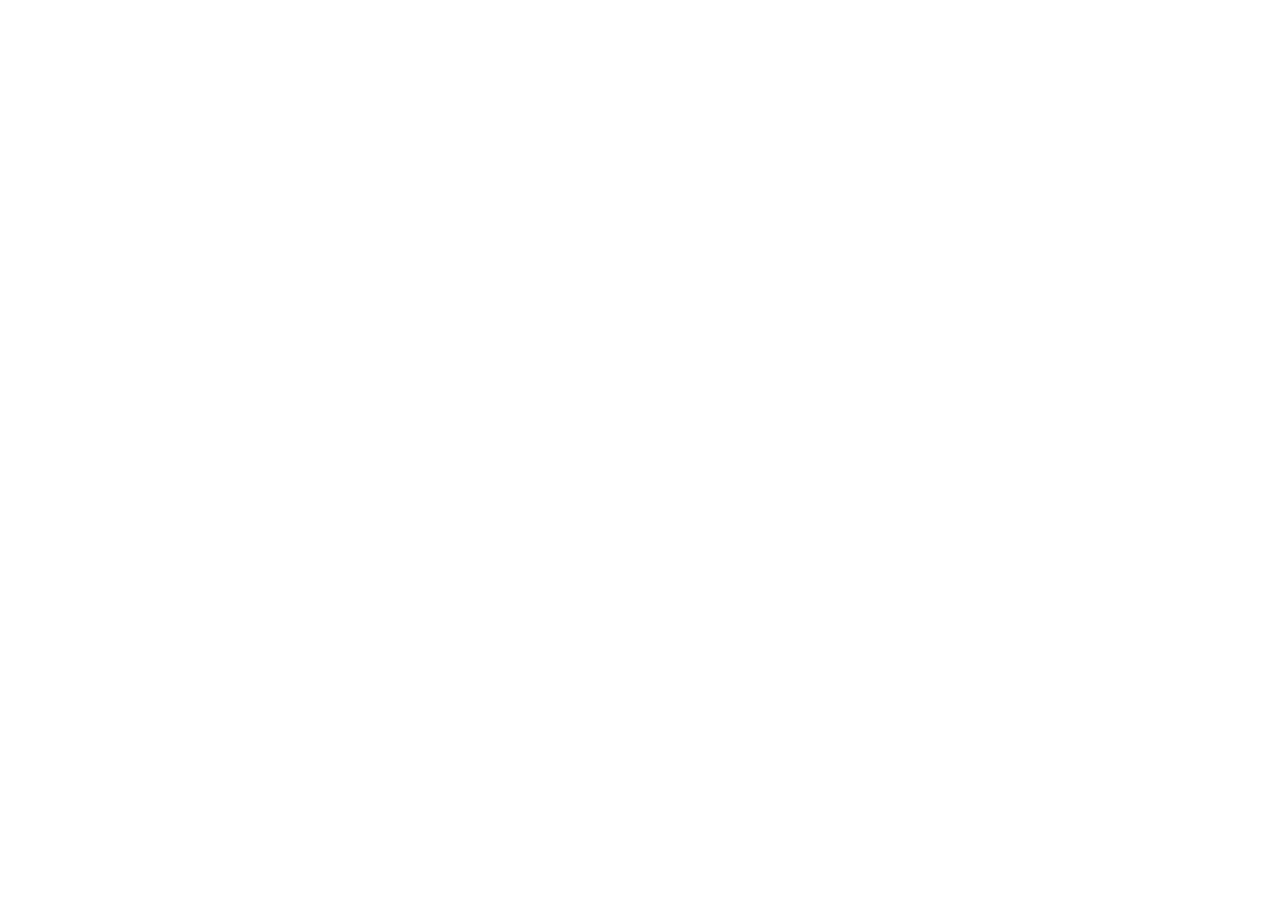
==== index.html @ adfff1e2 "Initial Commit Of Landing page" ====
<!DOCTYPE html>
<html lang="en">
<head>
    <meta charset="UTF-8">
    <meta name="viewport" content="width=device-width, initial-scale=1.0">
    <title>Dev Portflio</title>
    <link rel="stylesheet" href="./style.css"/>
</head>
<body>
    
</body>
</html>
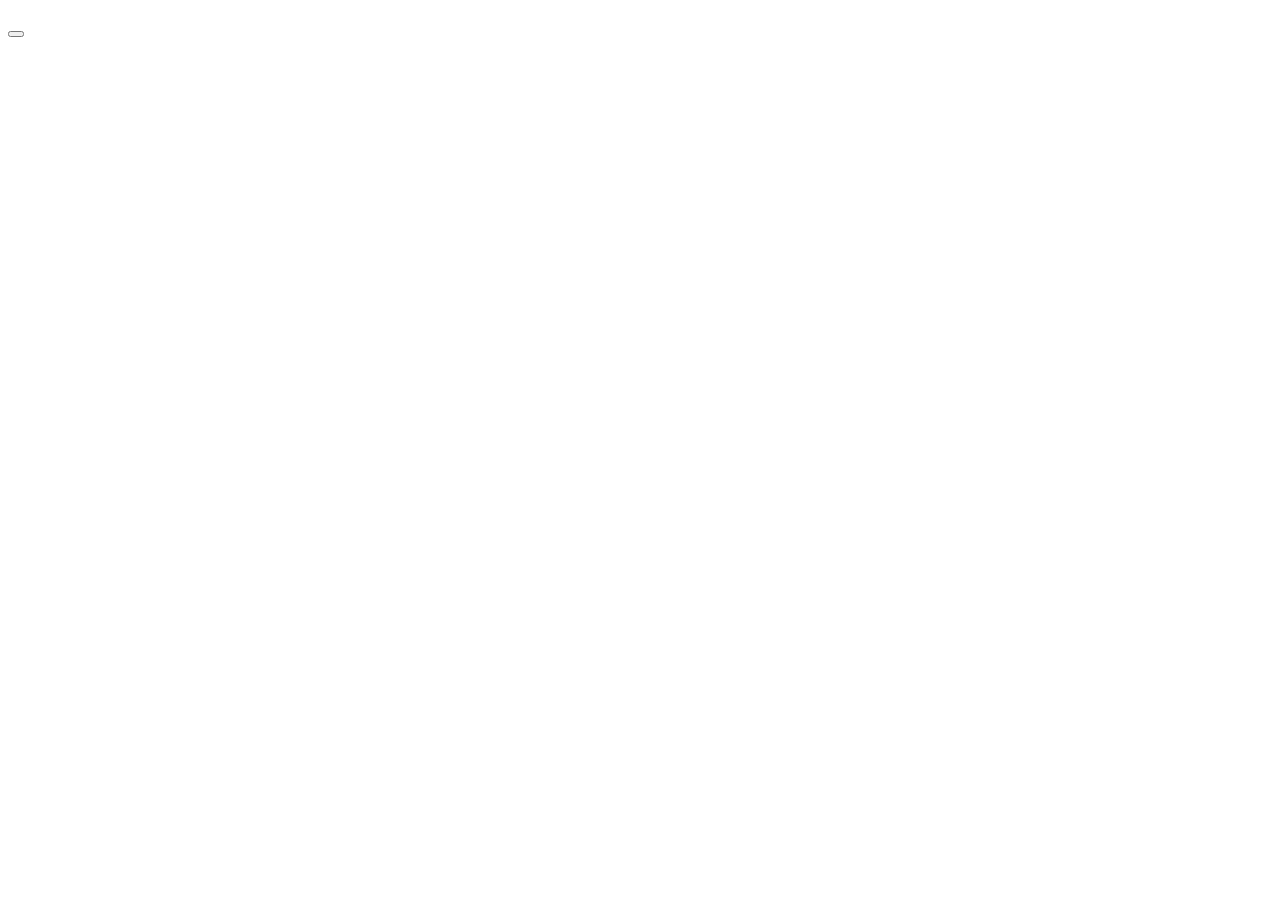
==== commit 684faa73: "Landing Page With Semantic Elements" ====
--- a/index.html
+++ b/index.html
@@ -7,6 +7,38 @@
     <link rel="stylesheet" href="./style.css"/>
 </head>
 <body>
-    
+    <header>
+        <nav>
+            <!-- Logo/Title -->
+            <h1></h1>
+            <!-- Navigation Links -->
+            <div>
+
+            </div>
+            <!-- Contact Button -->
+            <button></button>
+        </nav>
+    </header>
+
+    <!-- Main Body Section -->
+    <main>
+        <!-- Introduction -->
+        <section class="intro">
+            <p></p>
+            <h1></h1>
+            <p></p>
+            <p></p>
+            <!-- Button Section -->
+            <section class="intro-buttons"></section>
+            <small></small>
+            <!-- Social Medias -->
+            <section class="medias"></section>
+        </section>
+        <!-- Small Quote -->
+        <aside class="qoute">
+            <h1></h1>
+            <p></p>
+        </aside>
+    </main>
 </body>
 </html>
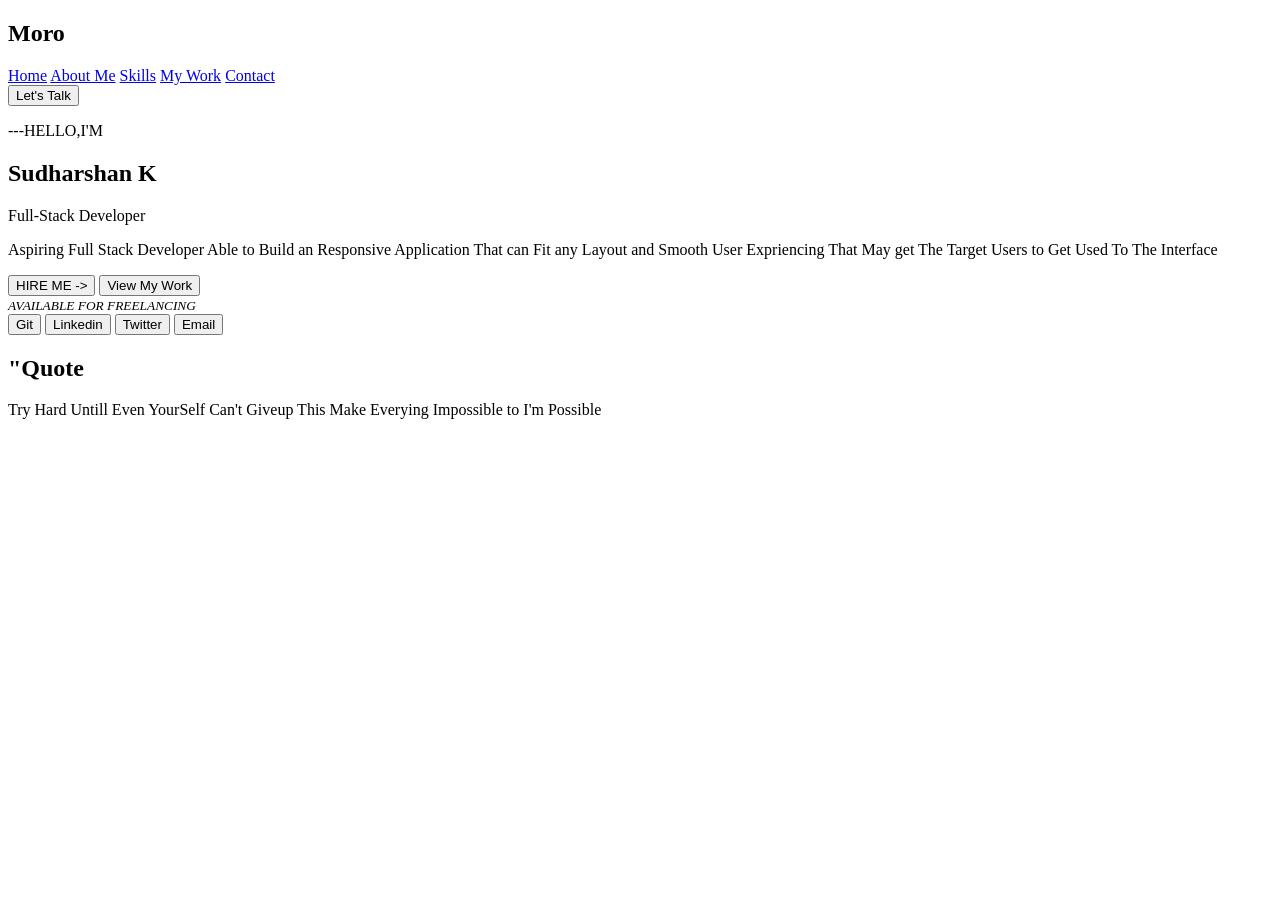
==== commit 189eccc0: "Html Landing Skeleton page With Content" ====
--- a/index.html
+++ b/index.html
@@ -10,13 +10,17 @@
     <header>
         <nav>
             <!-- Logo/Title -->
-            <h1></h1>
+            <h1><span class="nav-logo"></span>Moro</h1>
             <!-- Navigation Links -->
             <div>
-
+                <a href="#">Home</a>
+                <a href="#About">About Me</a>
+                <a href="Skill">Skills</a>
+                <a href="Work">My Work</a>
+                <a href="Contact">Contact</a>
             </div>
             <!-- Contact Button -->
-            <button></button>
+            <a><button class="Contact">Let's Talk</button></a>
         </nav>
     </header>
 
@@ -24,20 +28,30 @@
     <main>
         <!-- Introduction -->
         <section class="intro">
-            <p></p>
-            <h1></h1>
-            <p></p>
-            <p></p>
+            <p>---HELLO,I'M</p>
+            <h1>Sudharshan K</h1>
+            <p>Full-Stack Developer</p>
+            <p>Aspiring Full Stack Developer Able to Build an Responsive Application That can Fit any Layout and Smooth User Expriencing That May get The Target Users to Get Used To The Interface</p>
             <!-- Button Section -->
-            <section class="intro-buttons"></section>
-            <small></small>
+            <section class="intro-buttons">
+                <input type="button" value="HIRE ME ->"/>
+                <input type="button" value="View My Work"/>
+            </section>
+            <span><small><em>AVAILABLE FOR FREELANCING</em></small></span>
             <!-- Social Medias -->
-            <section class="medias"></section>
+            <section class="medias">
+                <a><button>Git</button></a>
+                <a><button>Linkedin</button></a>
+                <a><button>Twitter</button></a>
+                <a><button>Email</button></a>
+            </section>
         </section>
         <!-- Small Quote -->
         <aside class="qoute">
-            <h1></h1>
-            <p></p>
+            <div class="side-quote">
+                <h1>"Quote</h1>
+                <p>Try Hard Untill Even YourSelf Can't Giveup This Make Everying Impossible to I'm Possible </p> 
+            </div>
         </aside>
     </main>
 </body>
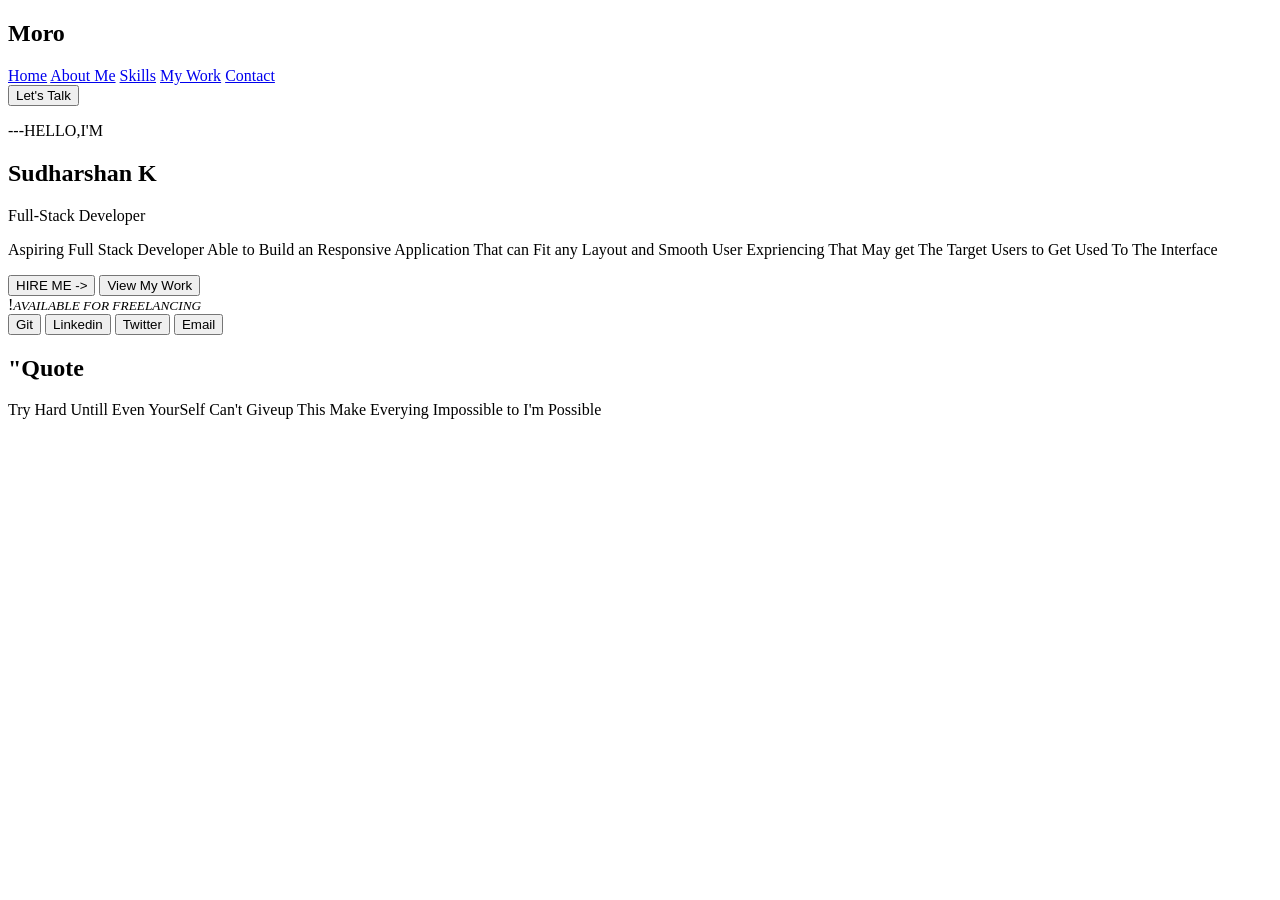
==== commit 07e20d83: "Css File With Selector Skeleton" ====
--- a/index.html
+++ b/index.html
@@ -12,15 +12,15 @@
             <!-- Logo/Title -->
             <h1><span class="nav-logo"></span>Moro</h1>
             <!-- Navigation Links -->
-            <div>
-                <a href="#">Home</a>
-                <a href="#About">About Me</a>
-                <a href="Skill">Skills</a>
-                <a href="Work">My Work</a>
-                <a href="Contact">Contact</a>
+            <div class="nav-container">
+                <a class="nav-item"href="#">Home</a>
+                <a class="nav-item"href="#About">About Me</a>
+                <a class="nav-item"href="Skill">Skills</a>
+                <a class="nav-item"href="Work">My Work</a>
+                <a class="nav-item"href="Contact">Contact</a>
             </div>
             <!-- Contact Button -->
-            <a><button class="Contact">Let's Talk</button></a>
+            <a href="#Contact"><button class="Contact">Let's Talk</button></a>
         </nav>
     </header>
 
@@ -28,29 +28,29 @@
     <main>
         <!-- Introduction -->
         <section class="intro">
-            <p>---HELLO,I'M</p>
-            <h1>Sudharshan K</h1>
-            <p>Full-Stack Developer</p>
-            <p>Aspiring Full Stack Developer Able to Build an Responsive Application That can Fit any Layout and Smooth User Expriencing That May get The Target Users to Get Used To The Interface</p>
+            <p id="greet">---HELLO,I'M</p>
+            <h1 id="name">Sudharshan K</h1>
+            <p id="role">Full-Stack Developer</p>
+            <p id="desc">Aspiring Full Stack Developer Able to Build an Responsive Application That can Fit any Layout and Smooth User Expriencing That May get The Target Users to Get Used To The Interface</p>
             <!-- Button Section -->
             <section class="intro-buttons">
-                <input type="button" value="HIRE ME ->"/>
-                <input type="button" value="View My Work"/>
+                <a><button id="hire">HIRE ME -></button></a>
+                <a><button id="projects">View My Work</button></a>
             </section>
-            <span><small><em>AVAILABLE FOR FREELANCING</em></small></span>
+            <span>!<small><em>AVAILABLE FOR FREELANCING</em></small></span>
             <!-- Social Medias -->
             <section class="medias">
-                <a><button>Git</button></a>
-                <a><button>Linkedin</button></a>
-                <a><button>Twitter</button></a>
-                <a><button>Email</button></a>
+                <a class="nav-media"><button>Git</button></a>
+                <a class="nav-media"><button>Linkedin</button></a>
+                <a class="nav-media"><button>Twitter</button></a>
+                <a class="nav-media"><button>Email</button></a>
             </section>
         </section>
         <!-- Small Quote -->
-        <aside class="qoute">
+        <aside>
             <div class="side-quote">
-                <h1>"Quote</h1>
-                <p>Try Hard Untill Even YourSelf Can't Giveup This Make Everying Impossible to I'm Possible </p> 
+                <h1 class="quote-head">"Quote</h1>
+                <p class="quote">Try Hard Untill Even YourSelf Can't Giveup This Make Everying Impossible to I'm Possible </p> 
             </div>
         </aside>
     </main>
--- a/style.css
+++ b/style.css
@@ -0,0 +1,77 @@
+:root{
+
+}
+
+
+
+
+*{
+
+}
+body{
+
+}
+header{
+
+}
+nav{
+
+}
+nav>h1{
+
+}
+nav.nav-container{
+
+    .a{
+
+    }
+}
+main{
+
+}
+.intro{
+
+    #greet{
+
+    }
+    #name{
+
+    }
+    #role{
+
+    }
+    #desc{
+
+    }
+    .intro-buttons{
+
+        #hire{
+
+        }
+        #projects{
+
+        }
+    }
+    span{
+
+    }
+    .media{
+
+        .nav-media{
+
+        }
+    }
+}
+
+aside{
+
+    div{
+
+        .quote-head{
+
+        }
+        .quote{
+
+        }
+    }
+}
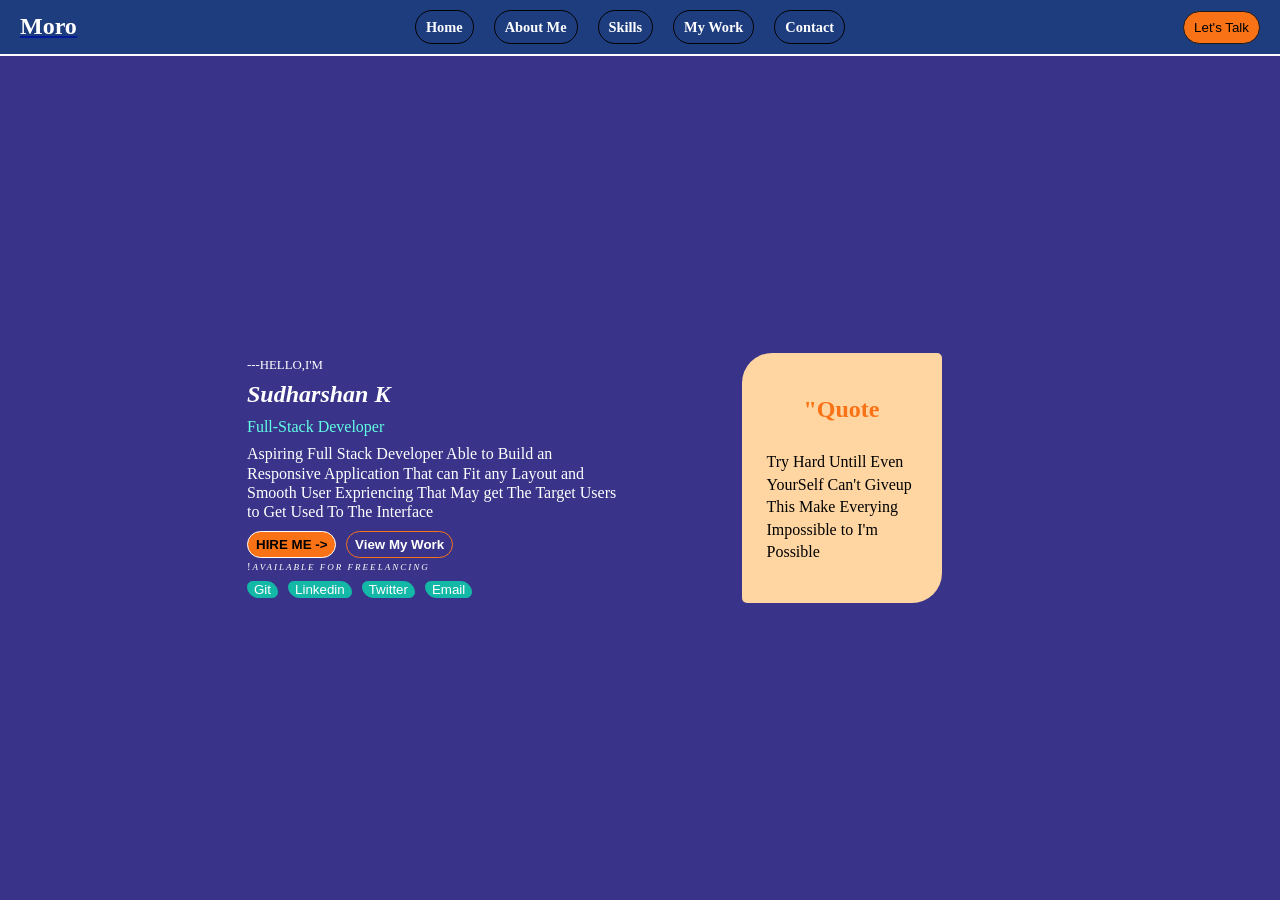
==== commit 8266daf4: "Created an Public folder and added about files" ====
--- a/index.html
+++ b/index.html
@@ -12,6 +12,14 @@
             <!-- Logo/Title -->
             <h1><span class="nav-logo"></span>Moro</h1>
             <!-- Navigation Links -->
+             <div class="nav-toggle">
+                <button class="hamburger">
+                <span></span>
+                <span></span>
+                <span></span>
+            </button>
+
+            </div>
             <div class="nav-container">
                 <a class="nav-item"href="#">Home</a>
                 <a class="nav-item"href="#About">About Me</a>
@@ -19,6 +27,7 @@
                 <a class="nav-item"href="Work">My Work</a>
                 <a class="nav-item"href="Contact">Contact</a>
             </div>
+            
             <!-- Contact Button -->
             <a href="#Contact"><button class="Contact">Let's Talk</button></a>
         </nav>
@@ -26,6 +35,15 @@
 
     <!-- Main Body Section -->
     <main>
+        <aside class="sidebar">
+            <div class="sidenav">
+                <a class="nav-item"href="#">Home</a>
+                <a class="nav-item"href="#About">About Me</a>
+                <a class="nav-item"href="Skill">Skills</a>
+                <a class="nav-item"href="Work">My Work</a>
+                <a class="nav-item"href="Contact">Contact</a>
+            </div>
+        </aside>
         <!-- Introduction -->
         <section class="intro">
             <p id="greet">---HELLO,I'M</p>
--- a/style.css
+++ b/style.css
@@ -1,77 +1,264 @@
 :root{
-
-}
-
-
-
+    --primary:#1e3d7f;
+    --secondary:#14B8A6;
+    --accent:#F97316;
+    --accent2:#7C3AED;
+    --bg-color:#393489;
+    --text-color:#ffffff;
+    --highlight:#FACC15;
+}
 
 *{
-
+    margin: 0;
+    padding: 0;
+    box-sizing: border-box;
 }
 body{
-
+    color: var(--text-color);
+    display: flex;
+    flex-direction: column;
+    background-color: var(--bg-color);
+    min-height: 100vh;
+    line-height:1.4;
 }
 header{
-
+    z-index: 100;
+    position: sticky;
+    top: 0;
+    padding: 10px 20px;
+    background-color: var(--primary);
+    border-bottom: 2px solid var(--text-color);
 }
 nav{
-
-}
-nav>h1{
-
-}
-nav.nav-container{
-
-    .a{
-
-    }
-}
+    display: flex;
+    max-width: 1400px;
+    justify-content: space-between;
+    align-items: center;
+    margin: 0 auto;
+    /* NavBar Logo */
+    h1{
+        font-size: x-larger;
+        text-decoration: underline rgb(0, 25, 153);
+    }
+    /* Nav Container */
+    .nav-container{
+    display: flex;
+    gap: 20px; 
+    max-width: 100%;
+    /* Nav Items */
+    .nav-item{
+        text-decoration: none;
+        font-weight: 600;
+        font-size: 0.899rem;
+        color: var(--text-color);
+        padding: 6px 10px;
+        border: 1px solid black;
+        border-radius: 20px;
+        
+        }
+    }
+    .nav-item:hover{
+            background-color: var(--accent);
+            color:var(--bg-color);
+        }
+    /* Navbar talk Button */
+    a>button{
+        cursor: pointer;
+        background-color: var(--accent);
+        border: 1px solid rgb(28, 25, 25);
+        padding: 8px 10px;
+        border-radius: 20px;
+        display: inline-flex;
+        justify-content: center;
+        align-items: end;
+    }
+    .nav-toggle{
+        display: none;
+    }
+    .hamburger {
+        width: 50px;
+        height: 50px;
+        border: none;
+        background: transparent;
+        cursor: pointer;
+        display: flex;
+        flex-direction: column;
+        justify-content: center;
+        gap: 6px;
+      }
+
+      .hamburger span {
+        width: 30px;
+        height: 4px;
+        background-color: rgb(255, 255, 255);
+        border-radius: 5px;
+      }
+}
+
+
 main{
-
+    flex:1;
+    position: relative;
+    max-width: 850px;
+    margin: 0 auto;
+    padding: 0rem 2rem;
+    display: grid;
+    gap: 20px;
+    grid-template-columns:1fr 1fr;
+    grid-template-rows: 100%;
+    align-items: center;
+    min-height: 100%;
+    aside.sidebar{
+        display: none;
+        position: absolute;
+        right:0;
+        top: 0;  
+        div{
+            padding: 1rem 0.5rem;
+            display: flex;
+            flex-direction: column;
+            gap:20px;
+            position: absolute;
+            top: 0;
+            right: 0px;
+            min-width: 125px;
+            justify-content: flex-start;
+            align-items: center;
+            height: 390px;
+            background-color: #62fee4;
+            a{
+                text-decoration: none;
+                font-size: 16px;
+                color: black;
+                border-bottom: black 1px solid;
+                width: 100%;
+                text-align: center;
+            }
+            a:hover{
+                background-color: #1e3d7f;
+                color: #ffffff;
+                border-radius: 20px;
+            }
+        }
+    }
 }
 .intro{
-
+    display: flex;
+    flex-direction: column;
+    line-height: 1.6;
     #greet{
-
+        font-size: 0.8rem;
     }
     #name{
-
+        color: var(--text-color);
+        font-weight: 600;
+        font-style: oblique;
     }
     #role{
-
+        color: #62fee4;
+        margin-bottom: 5px;
     }
     #desc{
-
+        line-height: 1.2;
+        max-width: 550px;
+        margin-bottom: 10px;
+        color: #ffffff;
     }
     .intro-buttons{
-
+        display: flex;
+        gap:0.6rem;
+        width: 100%;
+        justify-content: flex-start;
         #hire{
-
+            font-weight: 700;
+            color: black;
+            padding: 5px 8px;
+            border: 1.5px solid #ffffff;
+            border-radius: 20px;
+            background-color: var(--accent);
+            cursor: pointer;
         }
         #projects{
-
+            cursor: pointer;
+            font-weight: 700;
+            color: var(--text-color);
+            padding: 5px 8px;
+            border: 1.5px solid var(--accent);
+            border-radius: 20px;
+            background-color: var(--bg-color);
         }
     }
     span{
-
-    }
-    .media{
-
-        .nav-media{
-
+        font-size: 0.677rem;
+        letter-spacing: 2px;
+    }
+    .medias{
+        display: flex;
+        gap: 10px;
+        justify-content: flex-start;
+        .nav-media>button{
+            color: var(--text-color);
+            padding: 0 6px;
+            border: 1px solid var(--secondary);
+            border-radius: 10px 20px;
+            background-color: var(--secondary);
         }
     }
 }
 
 aside{
-
-    div{
-
+    display: flex;
+    min-height: 100%;
+    justify-content: center;
+    align-items: center;
+    
+    div.side-quote{
+        background-color: rgb(255, 213, 162);
+        display: flex;
+        gap: 25px;
+        border-radius:30px 5px;
+        padding: 0px 1.5rem;
+        margin: 0 auto;
+        width: clamp(200px,1rem,400px);
+        height: 250px;
+        flex-direction: column;
+        align-items: center;
+        justify-content: center;
         .quote-head{
-
+            color: #F97316;
         }
         .quote{
-
-        }
-    }
+            color: black;
+            max-width: 150px;
+        }
+    }
+}
+
+
+@media (max-width:655px){
+    main{
+        grid-template-columns: 1fr;
+        grid-template-rows: auto;
+        padding: 3rem 1rem;
+        aside.sidebar{
+            display: block;
+        }
+    }   
+    header{
+        nav {
+            .nav-container {
+                display: none;
+                gap: 20px;
+                max-width: 100%;
+                
+            }
+            a{
+                display: none;
+            }
+            .nav-toggle{
+                display: block;
+            }
+        }
+    }
+
 }
